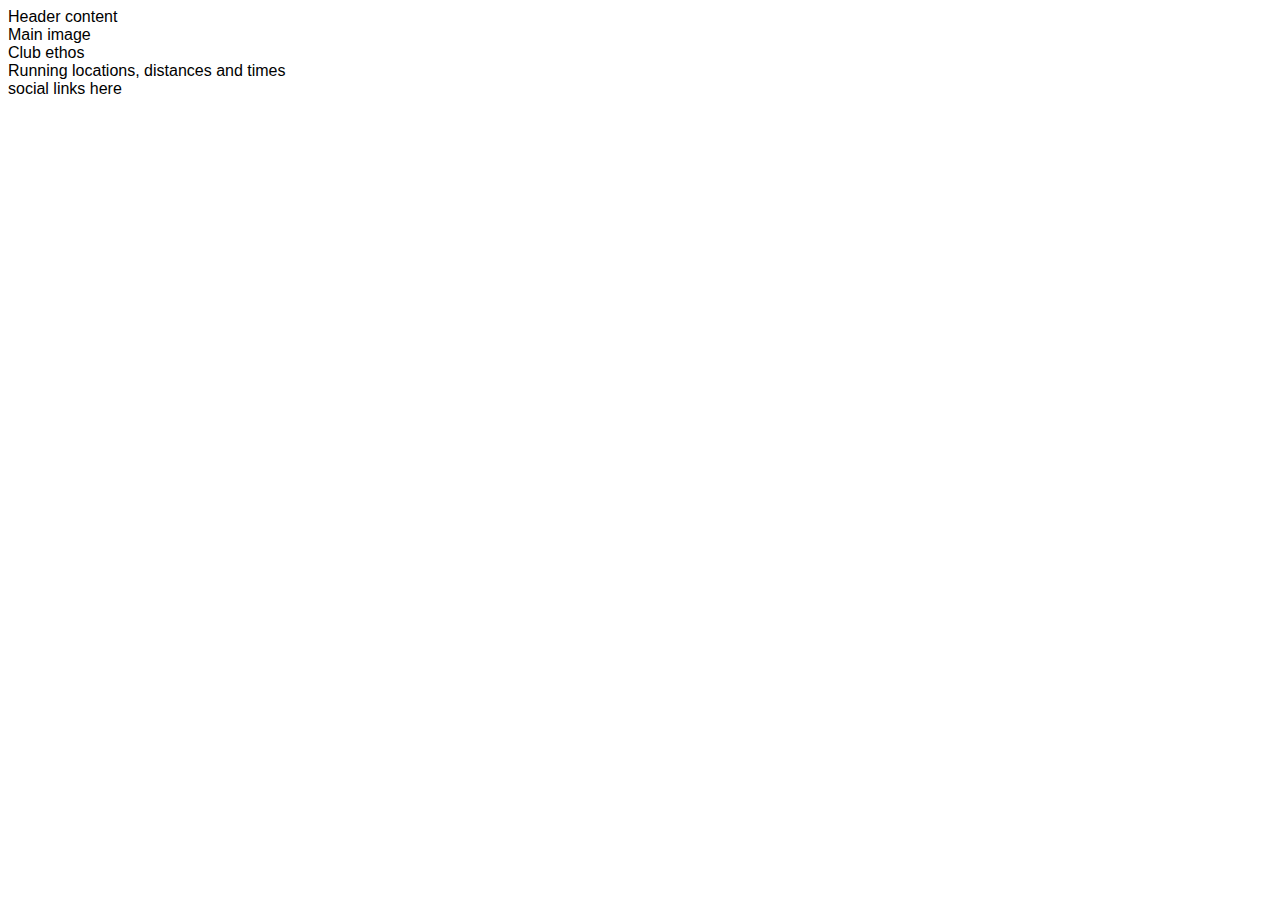
==== index.html @ 2222078a "Initial commit" ====
<!DOCTYPE html>
<html>
  <head>
    <meta charset="utf-8">
    <meta name="viewport" content="width=device-width, initial-scale=1.0">
    <meta name="description" content="Love Running club for runners in Dublin, Ireland">
    <meta name="keywords" content="love running, running club, ireland, dublin">
    <link rel="stylesheet" href="assets/css/style.css">
    <title>Love Running</title>
    <link href="style.css" rel="stylesheet" type="text/css" />
  </head>
  <body>
    <header>Header content</header>
    <section>
      Main image
    </section>
    <section>
      Club ethos
    </section>
    <section>
      Running locations, distances and times
    </section>
    <footer>
      social links here
    </footer>
  </body>
</html>
---- assets/css/style.css ----
body {
  font-family: Arial;
}
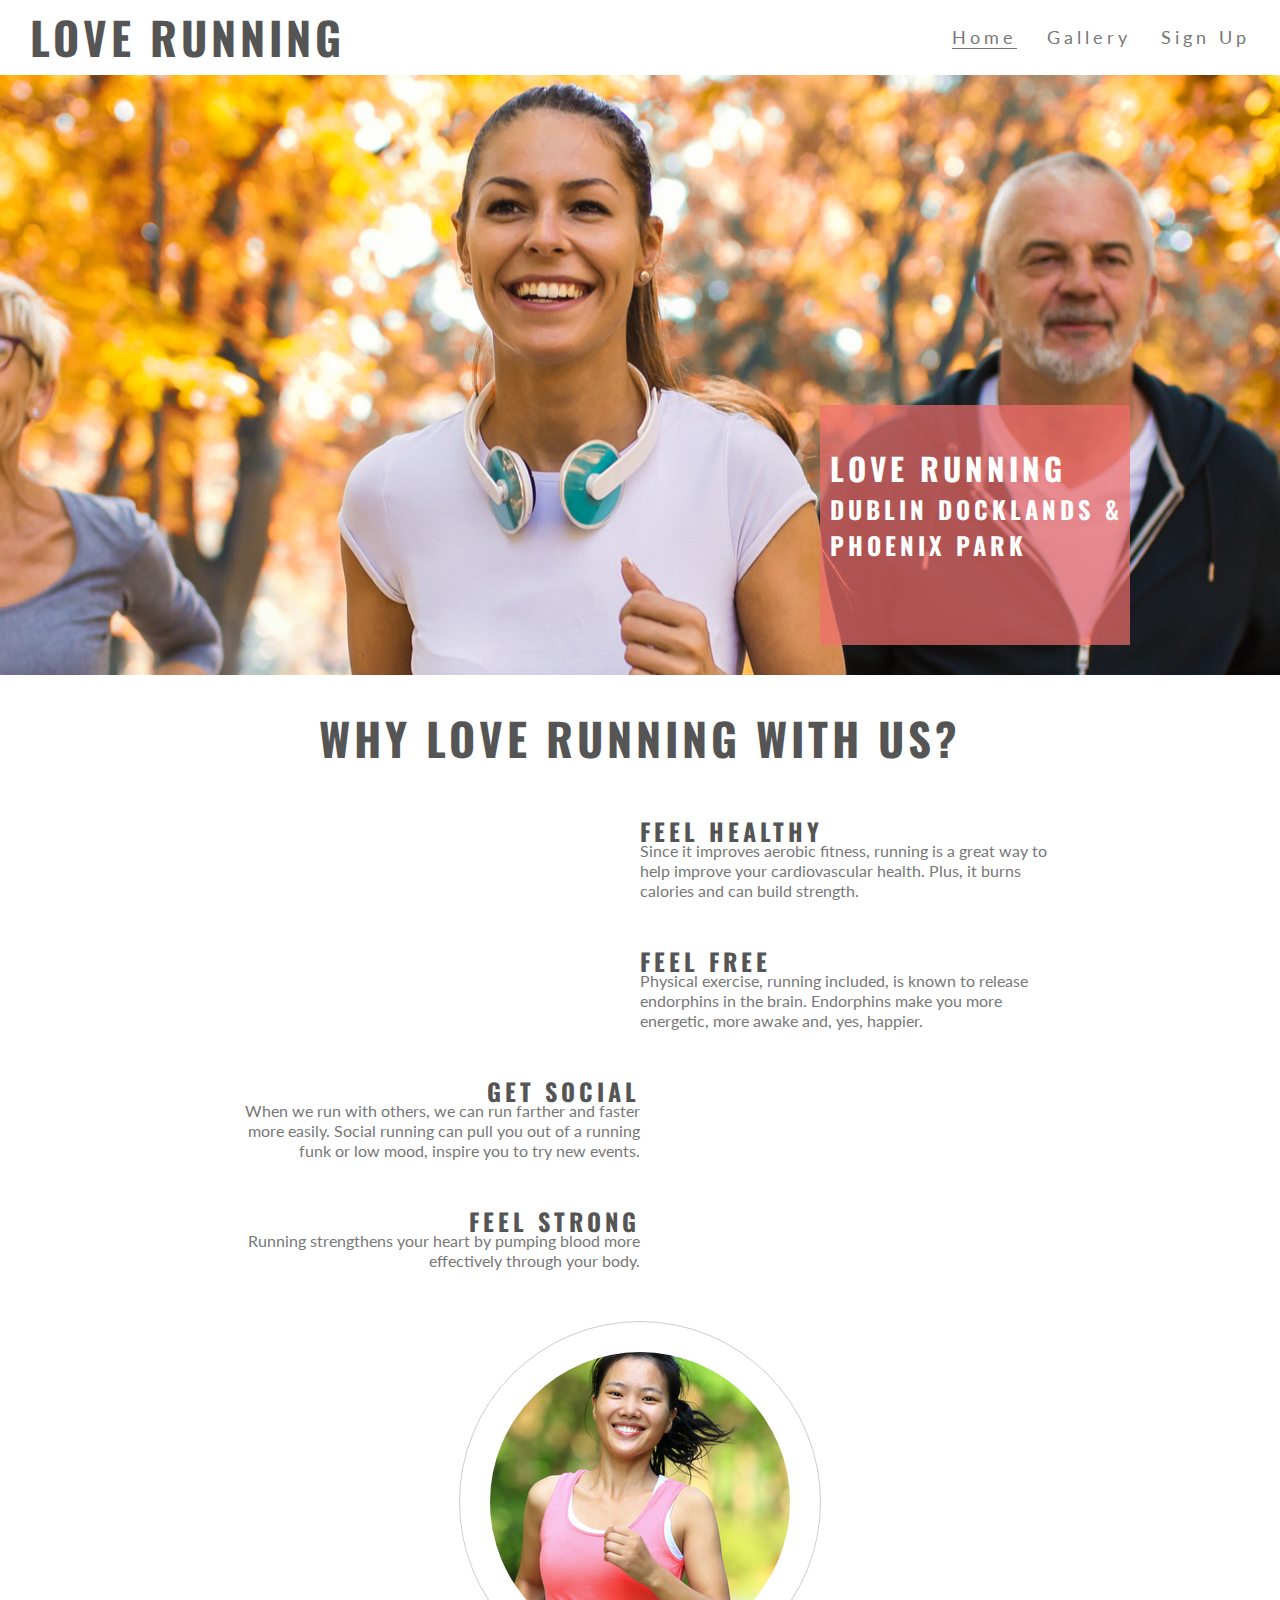
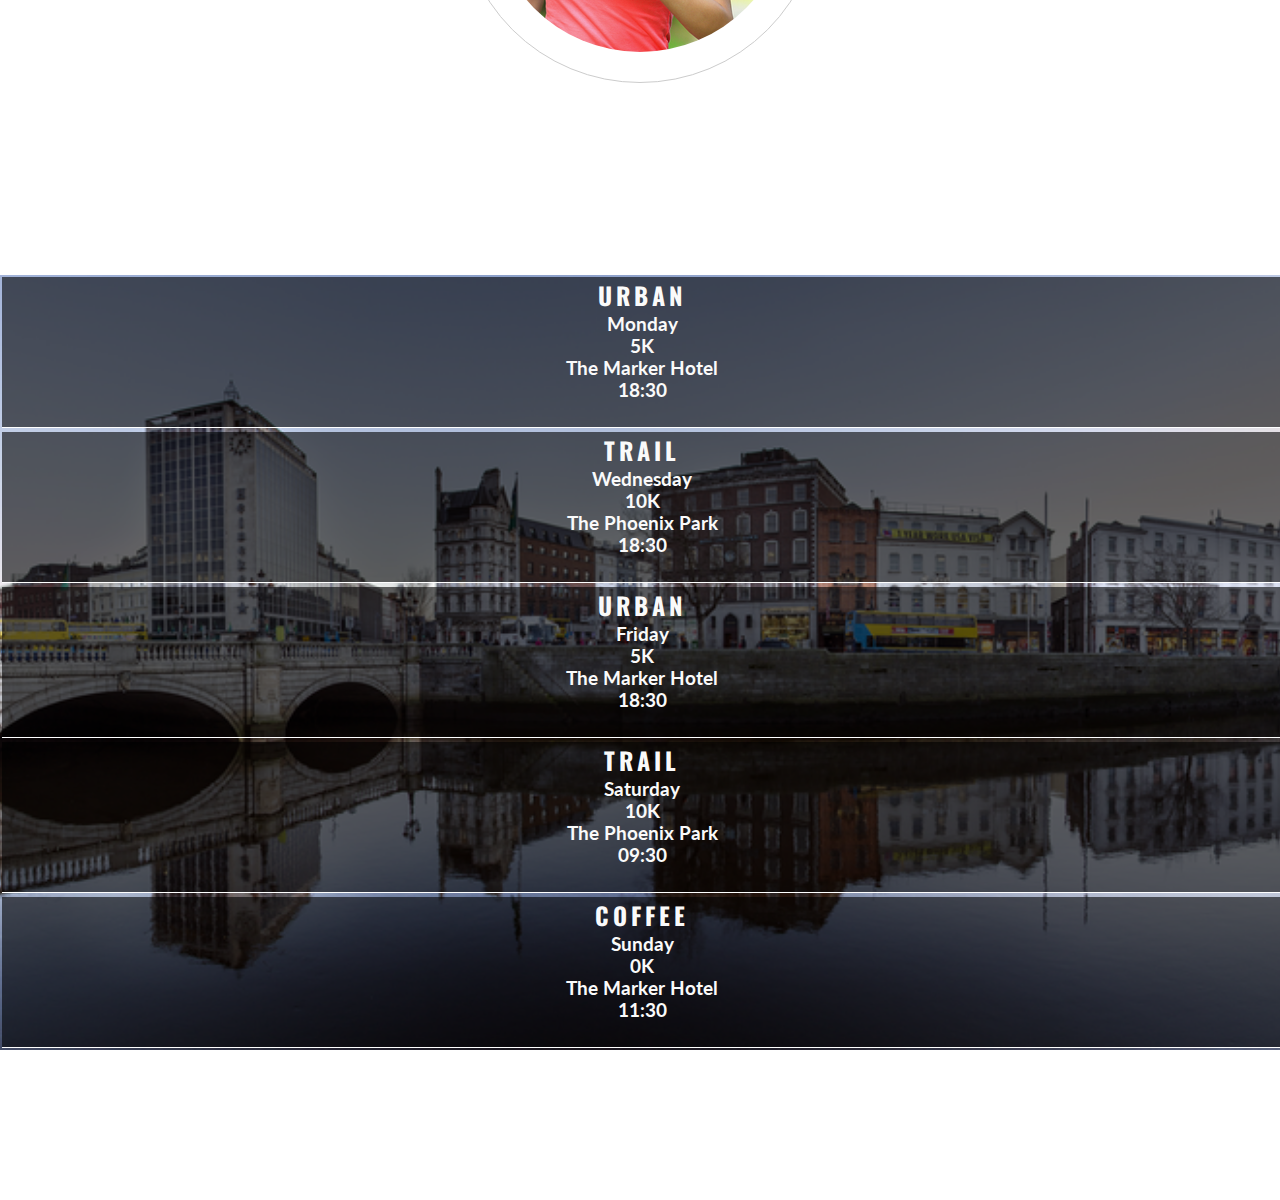
==== commit 1d6570ed: "HTML/CSS project complete, site built!" ====
--- a/index.html
+++ b/index.html
@@ -5,23 +5,127 @@
     <meta name="viewport" content="width=device-width, initial-scale=1.0">
     <meta name="description" content="Love Running club for runners in Dublin, Ireland">
     <meta name="keywords" content="love running, running club, ireland, dublin">
-    <link rel="stylesheet" href="assets/css/style.css">
+    <link rel="stylesheet" href="https://use.fontawesome.com/releases/v5.6.3/css/all.css" integrity="sha384-UHRtZLI+pbxtHCWp1t77Bi1L4ZtiqrqD80Kn4Z8NTSRyMA2Fd33n5dQ8lWUE00s/" crossorigin="anonymous"/>
+    <link rel="stylesheet" href="assets/css/style.css" type="text/css">
     <title>Love Running</title>
     <link href="style.css" rel="stylesheet" type="text/css" />
   </head>
   <body>
-    <header>Header content</header>
-    <section>
-      Main image
+    <header>
+      <a href="index.html">
+        <h2 id="logo">Love Running</h2>
+      </a>
+      <nav>
+        <ul id="menu">
+          <li>
+            <a href="index.html" class="active">Home</a>
+          </li>
+          <li>
+            <a href="gallery.html">Gallery</a>
+          </li>
+          <li>
+            <a href="signup.html">Sign Up</a>
+          </li>
+        </ul>
+      </nav>
+    </header>
+    <section id="hero-outer">
+      <div id="hero-image"></div>
+      <div id="cover-text">
+        <h2>Love Running</h2>
+        <h3>Dublin Docklands & Phoenix Park</h3>
+      </div> 
     </section>
-    <section>
-      Club ethos
+    <section id="club-ethos">
+      <h2 id="welcome">Why Love Running With Us?</h2>
+      <div id="left-about">
+        <div class="left-about-heading">
+          <h2>Feel Healthy <i class="fas fa-heartbeat"></i> </h2>
+          <hr>
+          <p>
+            Since it improves aerobic fitness, running is a great way to help improve your cardiovascular health. Plus, it burns calories and can build strength.
+          </p>
+          <hr>
+        </div>
+        <div class="left-about-heading">
+          <h2>Feel Free <i class="fab fa-fly"></i> </h2>
+          <hr>
+          <p>
+            Physical exercise, running included, is known to release endorphins in the brain. Endorphins make you more energetic, more awake and, yes, happier.
+          </p>
+          <hr>
+        </div>
+      </div>
+      <div id="right-about">
+        <div class="right-about-heading">
+          <h2>Get Social <i class="fas fa-globe"></i> </h2>
+          <hr>
+          <p>
+            When we run with others, we can run farther and faster more easily. Social running can pull you out of a running funk or low mood, inspire you to try new events.
+          </p>
+          <hr>
+        </div>
+        <div class="right-about-heading">
+          <h2>Feel Strong <i class="fas fa-dumbbell"></i> </h2>
+          <hr>
+          <p>
+            Running strengthens your heart by pumping blood more effectively through your body.
+          </p>
+          <hr>
+        </div>
+      </div>
+      <div id="center-about">
+        <div id="circle-container">
+          <div id="circle-cover-bg">
+
+          </div>
+        </div>
+      </div>
     </section>
-    <section>
-      Running locations, distances and times
+    <section id="times">
+      <div>
+        <h2>Urban <i class="fas fa-city"></i> </h2>
+        <h3>Monday</h3>
+        <h3>5K</h3>
+        <h3>The Marker Hotel</h3>
+        <h3>18:30</h3>
+      </div>
+      <div>
+        <h2>Trail <i class="fas fa-tree"></i> </h2>
+        <h3>Wednesday</h3>
+        <h3>10K</h3>
+        <h3>The Phoenix Park</h3>
+        <h3>18:30</h3>
+      </div>
+      <div>
+        <h2>Urban <i class="fas fa-city"></i> </h2>
+        <h3>Friday</h3>
+        <h3>5K</h3>
+        <h3>The Marker Hotel</h3>
+        <h3>18:30</h3>
+      </div>
+      <div>
+        <h2>Trail <i class="fas fa-tree"></i> </h2>
+        <h3>Saturday</h3>
+        <h3>10K</h3>
+        <h3>The Phoenix Park</h3>
+        <h3>09:30</h3>
+      </div>
+      <div>
+        <h2>Coffee <i class="fas fa-mug-hot"></i> </h2>
+        <h3>Sunday</h3>
+        <h3>0K</h3>
+        <h3>The Marker Hotel</h3>
+        <h3>11:30</h3>
+      </div>
     </section>
     <footer>
-      social links here
+      <ul class="social-networks">
+        <li><a href="https://www.facebook.com" target="_blank"><i class="fab fa-facebook-square"> </i></li>
+        <li><a href="https://www.twitter.com" target="_blank"><i class="fab fa-twitter-square"> </i></li>
+        <li><a href="https://www.youtube.com" target="_blank"><i class="fab fa-youtube-square"> </i></li>
+        <li><a href="https://www.instagram.com" target="_blank"><i class="fab fa-instagram"> </i></li>
+      </ul>
     </footer>
   </body>
 </html>--- a/assets/css/style.css
+++ b/assets/css/style.css
@@ -1,3 +1,399 @@
+@import url('https://fonts.googleapis.com/css2?family=Lato:wght@300&family=Oswald&display=swap');
+*{
+  margin:0;
+  padding:0;
+  border:0;
+}
+
 body {
-  font-family: Arial;
+  font-family: Lato;
+  color: #777777;
+}
+
+/*Headings and Logo*/
+
+h2 {
+  font-family: Oswald;
+  text-transform: uppercase;
+  letter-spacing: 4px;
+  color: #555555;
+}
+
+#logo {
+  float: left;
+  font-size: 280%;
+  margin-left: 30px;
+}
+
+/*Navigation Links*/
+
+#menu {
+  font-size:110%;
+  list-style-type: none;
+  letter-spacing: 4px;
+}
+
+#logo, #menu {
+  line-height: 75px;
+}
+
+#menu li {
+  float: left;
+  margin-right: 30px;
+}
+
+nav ul {
+  float: right;
+}
+
+#menu a {
+  text-decoration: none;
+  color: inherit;
+}
+
+#menu a:hover {
+  border-bottom: 1px solid #777777;
+}
+
+.active {
+  border-bottom: 1px solid #777777;
+}
+
+/*Hero Image and Cover Text*/
+
+#hero-image {
+  height: 600px;
+  width: 100%;
+  background: url(../img/main-image.png) no-repeat center center;
+
+/*Animates zoom effect on page load*/
+
+  animation-name: hero-zoom;
+  animation-duration: 5s;
+  animation-fill-mode: forwards;
+}
+
+#hero-outer {
+  height: 600px;
+  width:100%;
+  overflow: hidden;
+  position: relative;
+}
+
+/*Creates level of zoom for hero image*/
+
+@keyframes hero-zoom {
+  from {
+    transform: scale(1)
+  }
+  to {
+    transform: scale(1.1)
+  }
+}
+
+#cover-text, #cover-text h2 {
+  color: #fff
+}
+
+#cover-text {
+  font-size: 130%;
+  font-family: Oswald;
+  text-transform: uppercase;
+  letter-spacing: 4px;
+
+  width: 300px;
+  height: 200px;
+
+  padding-top: 40px;
+  padding-left: 10px;
+
+  background-color: rgba(241, 109, 107, .7);
+
+  bottom: 30px;
+  right: 150px;
+
+  position: absolute;
+}
+
+/*Club Ethos*/
+
+#club-ethos {
+  height: 600px;
+}
+
+#left-about {
+  padding: 30px;
+  width: 33%;
+  float: left;
+}
+
+#right-about {
+  padding: 30px;
+  width: 33%;
+  float: right;
+}
+
+#center-about {
+  width: 33%;
+  margin: 0 auto;
+}
+
+hr {
+  border-top: 1px solid #777777;
+  width: 100%;
+  margin: 5px 0;
+}
+
+.left-about-heading {
+  width: 50%;
+  float: right;
+  line-height: 20px;
+  clear: both;
+  margin-bottom: 50px;
+}
+
+.right-about-heading {
+  width: 50%;
+  float: left;
+  line-height: 20px;
+  clear: both;
+  margin-bottom: 50px;
+}
+
+.right-about-heading h2 {
+  text-align: right;
+}
+
+.right-about-heading p {
+  text-align: right;
+}
+
+/*Club Ethos Centre Image*/
+
+#welcome {
+  margin: 20px 0;
+  text-align: center;
+  font-size: 280%;
+}
+
+#circle-container {
+  width: 300px;
+  height: 300px;
+  padding: 30px;
+  border: 1px solid #ccc;
+  border-radius: 50%;
+  margin: 0 auto;
+}
+
+#circle-cover-bg {
+  background: url("../img/video-mask.png") no-repeat center center;
+  height: 100%;
+  border-radius: 50%;
+}
+
+/*Event Times*/
+
+#times {
+  background-image: url("../img/dublin-city.png");
+  background-repeat: no-repeat;
+  background-size: cover;
+  background-position: center;
+  width: 100%;
+  overflow: hidden;  
+}
+
+#times div {
+  color: #fafafa;
+  background-color: rgba(0, 0, 0, .6);
+  width: 19%;
+  height: 300px;
+  float: left;
+  padding: 30px 0 0 10px;
+  text-align: center;
+  margin: 2px;
+}
+
+#times h2 {
+  color: #fafafa;
+}
+
+/*Footer*/
+
+footer {
+  height: 150px;
+}
+
+.social-networks {
+  text-align: center;
+}
+
+.social-networks li {
+  display: inline;
+}
+
+.social-networks i {
+  font-size: 160%;
+  margin: 1%;
+  padding: 5%;
+  color: #777777;
+}
+
+/*Gallery Photos*/
+
+#photos {
+  clear: both;
+  line-height: 0;
+  column-count: 4;
+  column-gap: 0px;
+}
+
+#photos img {
+  width: 100%;
+}
+
+/*Form*/
+
+.form-section {
+    clear: left;
+    background: url("https://codeinstitute.s3.amazonaws.com/FundamentalsProjects/HTML-CSS/formbg.jpg");
+    background-size: cover;
+    background-position: center;
+    height: 900px;
+}
+
+.signup-form {
+    margin-top: 150px;
+    color: #fff;
+    background-color: rgba(60, 60, 60, 0.6);
+    max-width: 400px;
+    position: absolute;
+    left: 10%;
+    padding: 30px;
+}
+
+.signup-form h2 {
+    color: #fafafa;
+    margin-bottom: 20px;
+}
+
+.text-input {
+    background: transparent;
+    color: #fafafa;
+    width:100%;
+    height: 25px;
+    margin: 5px 0 20px 0;
+    border: 1px solid #fafafa;
+    border-radius: 2px;
+}
+
+.text-input:hover {
+    border-color: #f16c6b;
+}
+
+.join-button {
+    margin-top: 20px;
+    border-radius: 2px;
+    padding: 15px 32px 15px 32px;
+    text-align: center;
+    font-size: 100%;
+    background-color: #f16c6b;
+    color: #fafafa;
+    display: block;
+}
+
+.join-button:hover {
+    background-color: #fafafa;
+    color: #f16c6b;
+}
+
+/*Media Queries*/
+
+/*For large to medium screen sizes from 1393px and below*/
+
+@media screen and (max-width: 1393px) {
+  #club-ethos {
+    width: 65%;
+    height: 1200px;
+    margin: 0 auto;
+  }
+
+  #welcome {
+    padding: 30px 0;
+    margin-top: 0;
+  }
+
+  #left-about, #right-about {
+    width: 100%;
+    float: left;
+    padding: 0;
+  }
+
+  #center-about {
+    clear: both;
+    width: 100%;
+    float: left;
+    padding: 0;
+  }
+
+  #times div{
+    width: 100%;
+    clear: both;
+    height: 150px;
+    border-style: solid;
+    border-bottom-width: 1px;
+    border-bottom-color: #fff;
+    padding: 0;
+  }
+
+  hr {
+    display: none;
+  }
+}
+
+/*For medium screen sizes from 943px and below*/
+
+@media screen and (max-width: 943px) {
+  #menu {
+    clear: left;
+    float: left;
+    margin-left: 30px;
+    margin-bottom: 20px;
+    line-height: 25px;
+  }
+
+  #cover-text {
+    left: 0px;
+  }
+
+  #club-ethos {
+    width: 90%;
+    height: 1200px;
+    margin: 0 auto;
+  }
+
+  .left-about-heading, .right-about-heading {
+    width: inherit;
+  }
+
+  .left-about-heading h2, .right-about-heading h2 {
+    width: 100%;
+    text-align: center;
+  }
+
+  .left-about-heading p, .right-about-heading p {
+    text-align: center;
+    padding: 0 20px 0 20px;
+  }
+
+  #photos {
+    column-count: 3;
+  }
+}
+
+/*For small screen sizes from 800px wide and below*/
+
+@media screen and (max-width: 800px) {
+  #photos {
+    column-count: 2;
+  }
 }